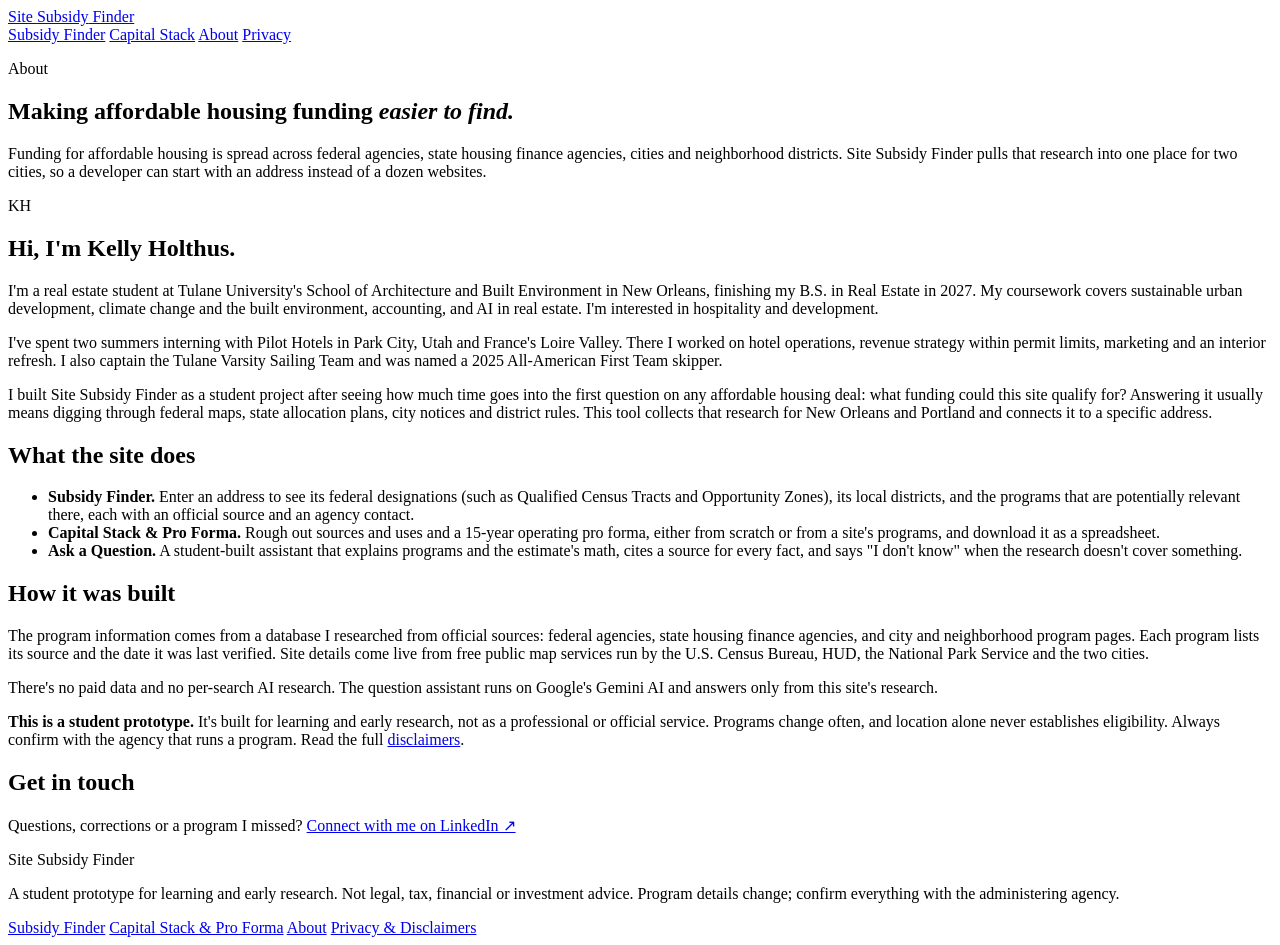
==== static/about.html @ 735702eb "Add files via upload" ====
<!doctype html>
<html lang="en">
<head>
  <meta charset="utf-8">
  <meta name="viewport" content="width=device-width, initial-scale=1">
  <title>About · Site Subsidy Finder</title>
  <link rel="preconnect" href="https://fonts.googleapis.com">
  <link rel="preconnect" href="https://fonts.gstatic.com" crossorigin>
  <link rel="stylesheet" href="https://fonts.googleapis.com/css2?family=Frank+Ruhl+Libre:wght@400;500;600&family=Geist:wght@400;500;600&display=swap">
  <link rel="stylesheet" href="/styles.css">
</head>
<body>
  <header class="site-header">
    <div class="wrap nav-bar">
      <a class="wordmark" href="/">Site <span>Subsidy</span> Finder</a>
      <nav class="main-nav" aria-label="Main">
        <a href="/">Subsidy Finder</a>
        <a href="/stack.html">Capital Stack</a>
        <a href="/about.html" aria-current="page">About</a>
        <a href="/privacy.html">Privacy</a>
      </nav>
    </div>
  </header>

  <section class="hero">
    <div class="wrap">
      <p class="eyebrow">About</p>
      <h1>Making affordable housing funding <em>easier to find.</em></h1>
      <p class="lede">Funding for affordable housing is spread across federal agencies, state housing finance agencies, cities and neighborhood districts. Site Subsidy Finder pulls that research into one place for two cities, so a developer can start with an address instead of a dozen websites.</p>
    </div>
  </section>

  <main class="wrap">
    <div class="prose">
      <section class="bio" aria-labelledby="bio-title">
        <div class="portrait" aria-hidden="true">KH</div>
        <div>
          <h2 id="bio-title">Hi, I'm Kelly Holthus.</h2>
          <p>I'm a real estate student at Tulane University's School of Architecture and Built Environment in New Orleans, finishing my B.S. in Real Estate in 2027. My coursework covers sustainable urban development, climate change and the built environment, accounting, and AI in real estate. I'm interested in hospitality and development.</p>
          <p>I've spent two summers interning with Pilot Hotels in Park City, Utah and France's Loire Valley. There I worked on hotel operations, revenue strategy within permit limits, marketing and an interior refresh. I also captain the Tulane Varsity Sailing Team and was named a 2025 All-American First Team skipper.</p>
          <p>I built Site Subsidy Finder as a student project after seeing how much time goes into the first question on any affordable housing deal: what funding could this site qualify for? Answering it usually means digging through federal maps, state allocation plans, city notices and district rules. This tool collects that research for New Orleans and Portland and connects it to a specific address.</p>
        </div>
      </section>

      <h2>What the site does</h2>
      <ul>
        <li><strong>Subsidy Finder.</strong> Enter an address to see its federal designations (such as Qualified Census Tracts and Opportunity Zones), its local districts, and the programs that are potentially relevant there, each with an official source and an agency contact.</li>
        <li><strong>Capital Stack &amp; Pro Forma.</strong> Rough out sources and uses and a 15-year operating pro forma, either from scratch or from a site's programs, and download it as a spreadsheet.</li>
        <li><strong>Ask a Question.</strong> A student-built assistant that explains programs and the estimate's math, cites a source for every fact, and says "I don't know" when the research doesn't cover something.</li>
      </ul>

      <h2>How it was built</h2>
      <p>The program information comes from a database I researched from official sources: federal agencies, state housing finance agencies, and city and neighborhood program pages. Each program lists its source and the date it was last verified. Site details come live from free public map services run by the U.S. Census Bureau, HUD, the National Park Service and the two cities.</p>
      <p>There's no paid data and no per-search AI research. The question assistant runs on Google's Gemini AI and answers only from this site's research.</p>

      <div class="callout">
        <p><strong>This is a student prototype.</strong> It's built for learning and early research, not as a professional or official service. Programs change often, and location alone never establishes eligibility. Always confirm with the agency that runs a program. Read the full <a href="/privacy.html#disclaimers">disclaimers</a>.</p>
      </div>

      <h2>Get in touch</h2>
      <p>Questions, corrections or a program I missed? <a href="https://www.linkedin.com/in/kellyholthus/" target="_blank" rel="noopener">Connect with me on LinkedIn ↗</a></p>
    </div>
  </main>

  <footer class="site-footer">
    <div class="wrap footer-grid">
      <div>
        <p class="footer-brand">Site Subsidy Finder</p>
        <p class="footer-note">A student prototype for learning and early research. Not legal, tax, financial or investment advice. Program details change; confirm everything with the administering agency.</p>
      </div>
      <nav class="footer-links" aria-label="Footer">
        <a href="/">Subsidy Finder</a>
        <a href="/stack.html">Capital Stack &amp; Pro Forma</a>
        <a href="/about.html">About</a>
        <a href="/privacy.html">Privacy &amp; Disclaimers</a>
      </nav>
    </div>
  </footer>

  <script src="/chat.js"></script>
</body>
</html>
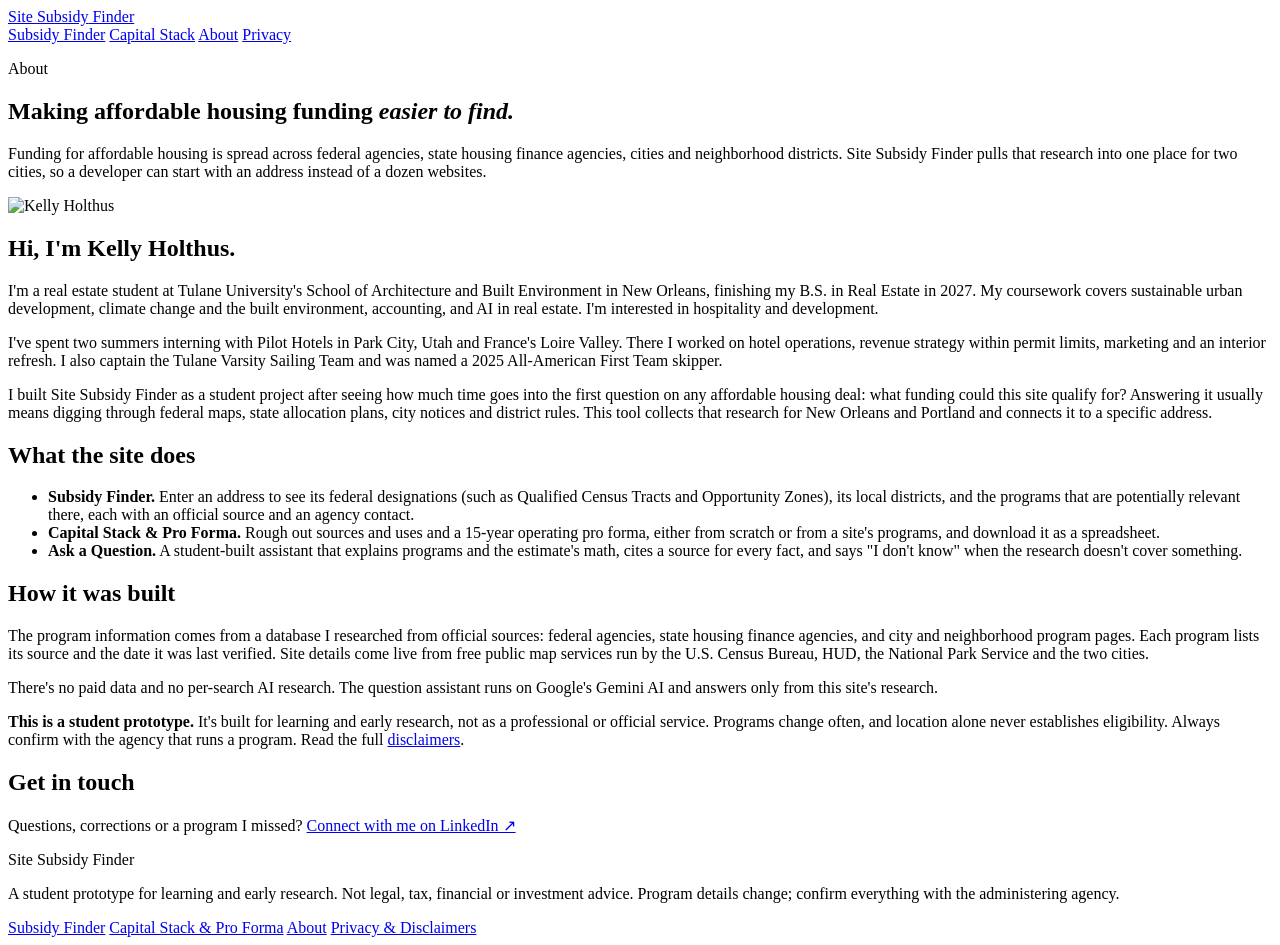
==== commit 5209cca7: "Add files via upload" ====
--- a/static/about.html
+++ b/static/about.html
@@ -33,7 +33,7 @@
   <main class="wrap">
     <div class="prose">
       <section class="bio" aria-labelledby="bio-title">
-        <div class="portrait" aria-hidden="true">KH</div>
+        <img class="portrait" src="/kelly-holthus.jpg" alt="Kelly Holthus" width="160" height="160">
         <div>
           <h2 id="bio-title">Hi, I'm Kelly Holthus.</h2>
           <p>I'm a real estate student at Tulane University's School of Architecture and Built Environment in New Orleans, finishing my B.S. in Real Estate in 2027. My coursework covers sustainable urban development, climate change and the built environment, accounting, and AI in real estate. I'm interested in hospitality and development.</p>
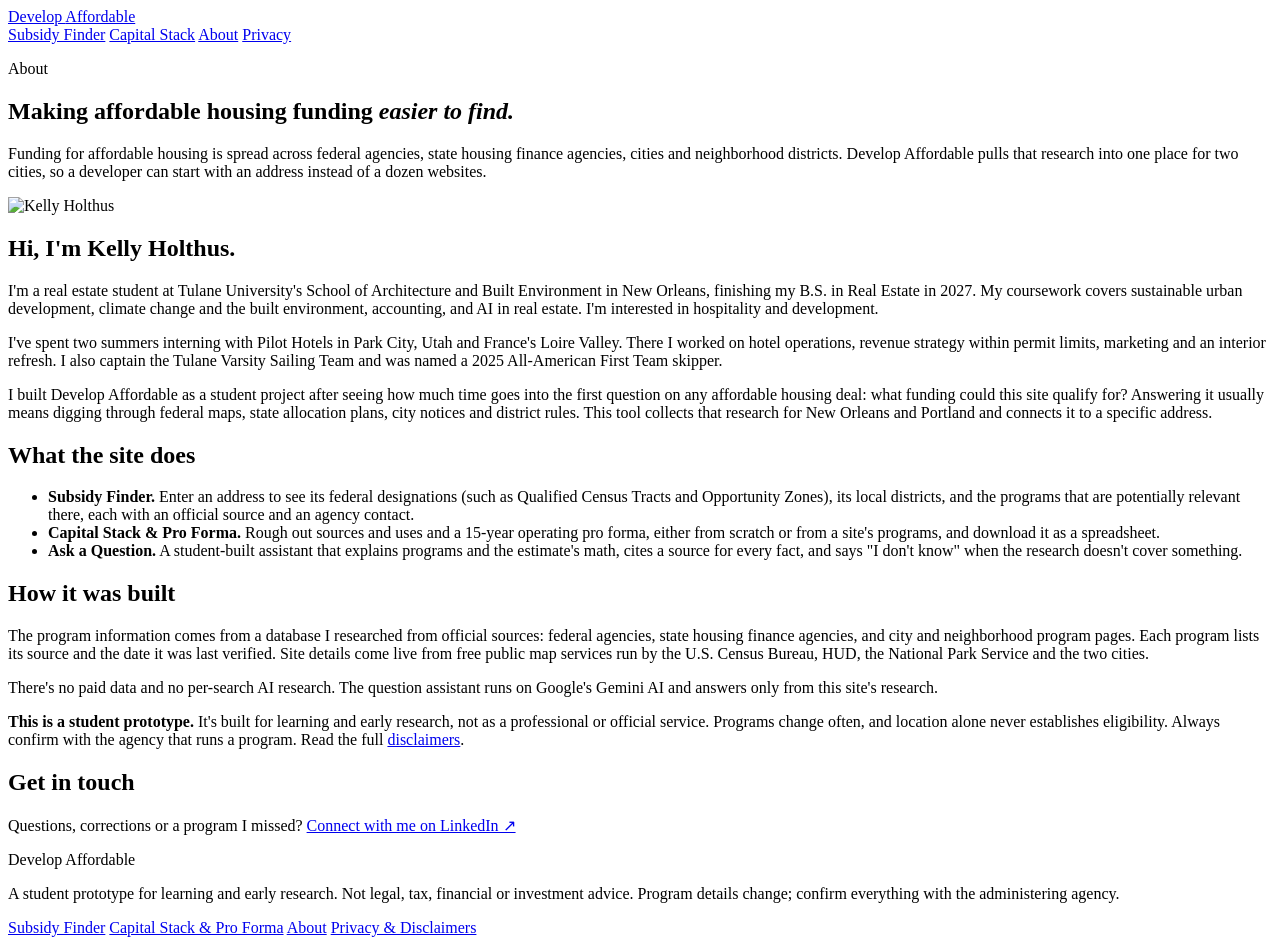
==== commit da84a278: "Add files via upload" ====
--- a/static/about.html
+++ b/static/about.html
@@ -3,7 +3,7 @@
 <head>
   <meta charset="utf-8">
   <meta name="viewport" content="width=device-width, initial-scale=1">
-  <title>About · Site Subsidy Finder</title>
+  <title>About · Develop Affordable</title>
   <link rel="preconnect" href="https://fonts.googleapis.com">
   <link rel="preconnect" href="https://fonts.gstatic.com" crossorigin>
   <link rel="stylesheet" href="https://fonts.googleapis.com/css2?family=Frank+Ruhl+Libre:wght@400;500;600&family=Geist:wght@400;500;600&display=swap">
@@ -12,7 +12,7 @@
 <body>
   <header class="site-header">
     <div class="wrap nav-bar">
-      <a class="wordmark" href="/">Site <span>Subsidy</span> Finder</a>
+      <a class="wordmark" href="/">Develop <span>Affordable</span></a>
       <nav class="main-nav" aria-label="Main">
         <a href="/">Subsidy Finder</a>
         <a href="/stack.html">Capital Stack</a>
@@ -26,7 +26,7 @@
     <div class="wrap">
       <p class="eyebrow">About</p>
       <h1>Making affordable housing funding <em>easier to find.</em></h1>
-      <p class="lede">Funding for affordable housing is spread across federal agencies, state housing finance agencies, cities and neighborhood districts. Site Subsidy Finder pulls that research into one place for two cities, so a developer can start with an address instead of a dozen websites.</p>
+      <p class="lede">Funding for affordable housing is spread across federal agencies, state housing finance agencies, cities and neighborhood districts. Develop Affordable pulls that research into one place for two cities, so a developer can start with an address instead of a dozen websites.</p>
     </div>
   </section>
 
@@ -38,7 +38,7 @@
           <h2 id="bio-title">Hi, I'm Kelly Holthus.</h2>
           <p>I'm a real estate student at Tulane University's School of Architecture and Built Environment in New Orleans, finishing my B.S. in Real Estate in 2027. My coursework covers sustainable urban development, climate change and the built environment, accounting, and AI in real estate. I'm interested in hospitality and development.</p>
           <p>I've spent two summers interning with Pilot Hotels in Park City, Utah and France's Loire Valley. There I worked on hotel operations, revenue strategy within permit limits, marketing and an interior refresh. I also captain the Tulane Varsity Sailing Team and was named a 2025 All-American First Team skipper.</p>
-          <p>I built Site Subsidy Finder as a student project after seeing how much time goes into the first question on any affordable housing deal: what funding could this site qualify for? Answering it usually means digging through federal maps, state allocation plans, city notices and district rules. This tool collects that research for New Orleans and Portland and connects it to a specific address.</p>
+          <p>I built Develop Affordable as a student project after seeing how much time goes into the first question on any affordable housing deal: what funding could this site qualify for? Answering it usually means digging through federal maps, state allocation plans, city notices and district rules. This tool collects that research for New Orleans and Portland and connects it to a specific address.</p>
         </div>
       </section>
 
@@ -65,7 +65,7 @@
   <footer class="site-footer">
     <div class="wrap footer-grid">
       <div>
-        <p class="footer-brand">Site Subsidy Finder</p>
+        <p class="footer-brand">Develop Affordable</p>
         <p class="footer-note">A student prototype for learning and early research. Not legal, tax, financial or investment advice. Program details change; confirm everything with the administering agency.</p>
       </div>
       <nav class="footer-links" aria-label="Footer">
